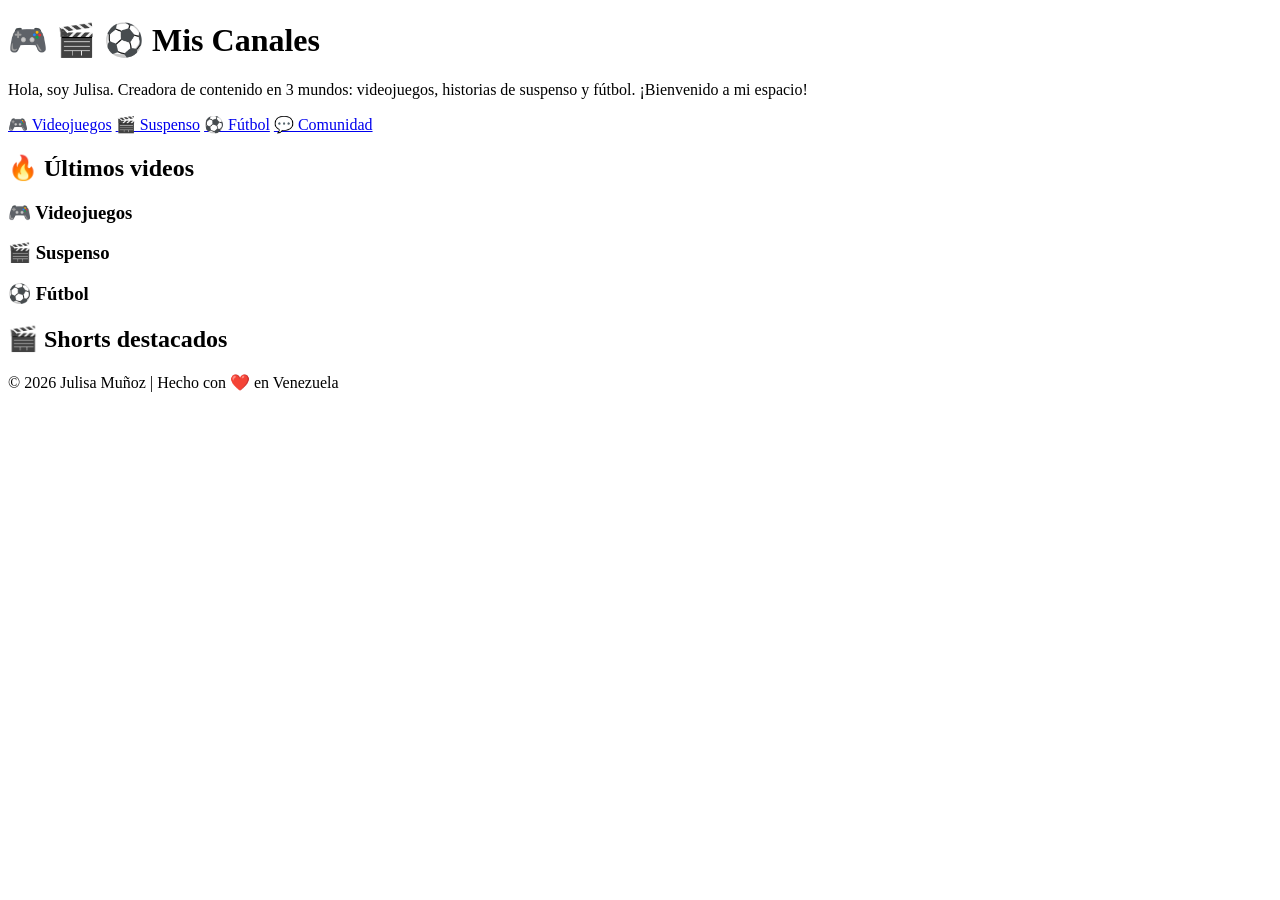
==== index.html @ 4192f568 "Add initial HTML structure for Julisa Muñoz's site" ====
<!DOCTYPE html>
<html lang="es">
<head>
  <meta charset="UTF-8" />
  <meta name="viewport" content="width=device-width, initial-scale=1.0"/>
  <title>Mis Canales | Julisa Muñoz</title>
  <link rel="stylesheet" href="css/styles.css" />
  <link rel="stylesheet" href="css/gaming.css" id="channel-theme" />
</head>
<body>
  <header class="main-header">
    <h1>🎮 🎬 ⚽ Mis Canales</h1>
    <p class="bio">Hola, soy Julisa. Creadora de contenido en 3 mundos: videojuegos, historias de suspenso y fútbol. ¡Bienvenido a mi espacio!</p>
    <nav>
      <a href="gaming.html">🎮 Videojuegos</a>
      <a href="suspense.html">🎬 Suspenso</a>
      <a href="futbol.html">⚽ Fútbol</a>
      <a href="comunidad.html">💬 Comunidad</a>
    </nav>
  </header>

  <main>
    <!-- Sección: Últimos videos -->
    <section class="videos-grid" id="latest-videos">
      <h2>🔥 Últimos videos</h2>
      <div class="channel-column" data-channel="gaming">
        <h3>🎮 Videojuegos</h3>
        <div class="video-list" id="gaming-feed"></div>
      </div>
      <div class="channel-column" data-channel="suspense">
        <h3>🎬 Suspenso</h3>
        <div class="video-list" id="suspense-feed"></div>
      </div>
      <div class="channel-column" data-channel="futbol">
        <h3>⚽ Fútbol</h3>
        <div class="video-list" id="futbol-feed"></div>
      </div>
    </section>

    <!-- Sección: Shorts -->
    <section class="shorts-grid" id="latest-shorts">
      <h2>🎬 Shorts destacados</h2>
      <div class="shorts-container" id="shorts-feed"></div>
    </section>

    <!-- Botón EN VIVO (manual) -->
    <section class="live-notice" id="live-banner" style="display:none;">
      <span class="live-badge">🔴 EN VIVO AHORA</span>
      <a href="https://youtube.com/@tucanal" target="_blank" class="live-link">Ver transmisión →</a>
    </section>
  </main>

  <footer>
    <p>© 2026 Julisa Muñoz | Hecho con ❤️ en Venezuela</p>
  </footer>

  <script src="js/youtube-rss.js"></script>
  <script>
    // Configuración: Reemplaza con tus Channel IDs
    const CHANNELS = {
      gaming: 'UCXXXXXXXXXXXXXXXXXXXXXXX',
      suspense: 'UCYYYYYYYYYYYYYYYYYYYYYYY',
      futbol: 'UCZZZZZZZZZZZZZZZZZZZZZZZ'
    };
    // Cargar feeds al iniciar
    document.addEventListener('DOMContentLoaded', () => {
      loadYouTubeFeed(CHANNELS.gaming, 'gaming-feed', 6);
      loadYouTubeFeed(CHANNELS.suspense, 'suspense-feed', 6);
      loadYouTubeFeed(CHANNELS.futbol, 'futbol-feed', 6);
      loadShortsFeed(CHANNELS, 'shorts-feed', 3);
    });
  </script>
</body>
</html>
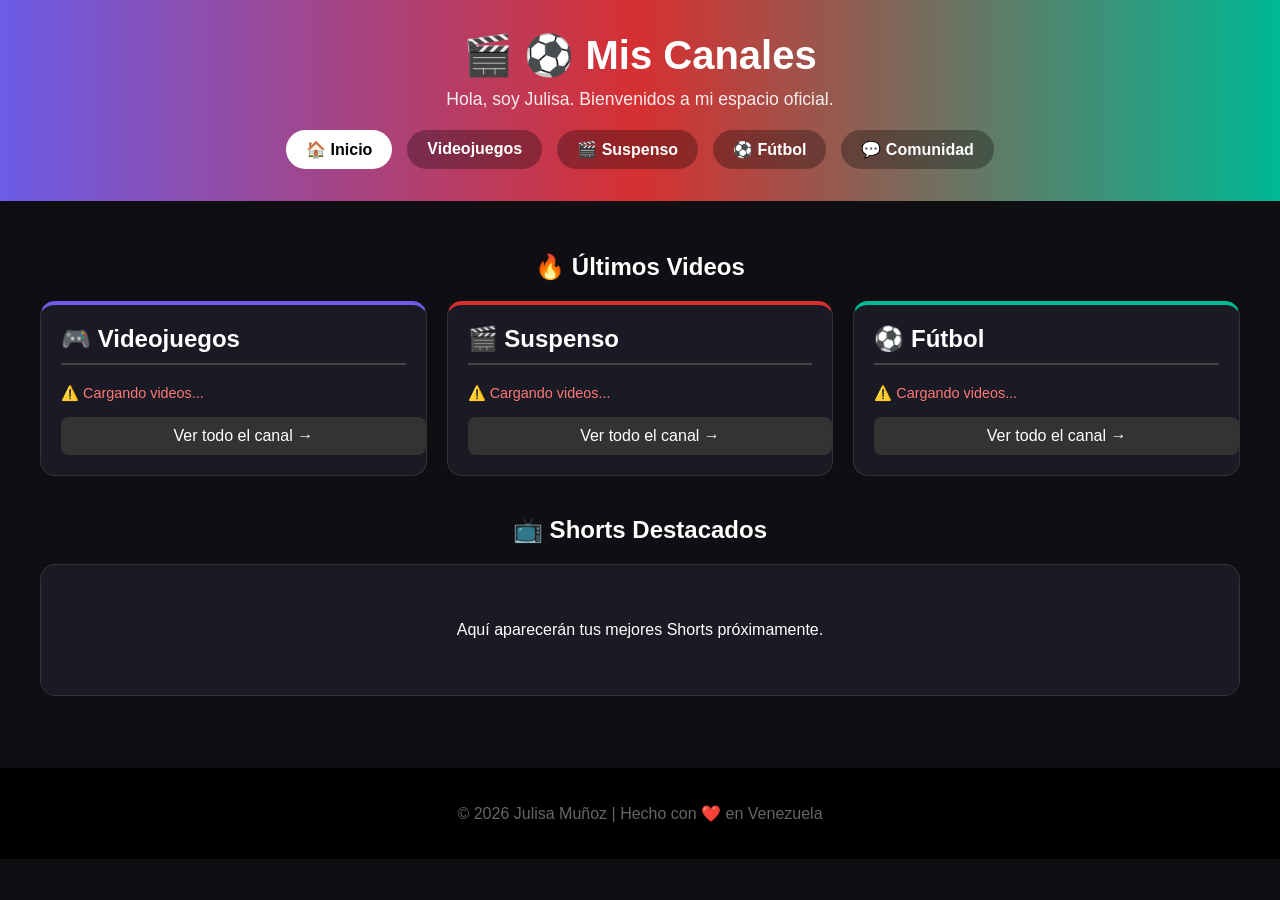
==== commit 0f45d421: "Update index.html" ====
--- a/index.html
+++ b/index.html
@@ -1,74 +1,152 @@
 <!DOCTYPE html>
 <html lang="es">
 <head>
-  <meta charset="UTF-8" />
-  <meta name="viewport" content="width=device-width, initial-scale=1.0"/>
-  <title>Mis Canales | Julisa Muñoz</title>
-  <link rel="stylesheet" href="css/styles.css" />
-  <link rel="stylesheet" href="css/gaming.css" id="channel-theme" />
+    <meta charset="UTF-8">
+    <meta name="viewport" content="width=device-width, initial-scale=1.0">
+    <title>Mis Canales | Julisa Muñoz</title>
+    <style>
+        /* ESTILOS GENERALES */
+        body {
+            margin: 0;
+            font-family: 'Segoe UI', Tahoma, Geneva, Verdana, sans-serif;
+            background-color: #0f0f13; /* Fondo oscuro elegante */
+            color: white;
+        }
+
+        /* ENCABEZADO CON FUSIÓN DE COLORES */
+        header {
+            background: linear-gradient(90deg, #6c5ce7 0%, #d63031 50%, #00b894 100%);
+            padding: 2rem 1rem;
+            text-align: center;
+        }
+
+        header h1 { margin: 0; font-size: 2.5rem; }
+        header p { margin: 10px 0 20px 0; font-size: 1.1rem; opacity: 0.9; }
+
+        /* MENÚ DE NAVEGACIÓN */
+        nav {
+            display: flex;
+            justify-content: center;
+            gap: 15px;
+            flex-wrap: wrap;
+        }
+
+        nav a {
+            background: rgba(0,0,0,0.3);
+            color: white;
+            padding: 10px 20px;
+            text-decoration: none;
+            border-radius: 25px;
+            font-weight: bold;
+            transition: transform 0.2s;
+        }
+
+        nav a:hover { transform: scale(1.1); background: rgba(0,0,0,0.6); }
+
+        /* CONTENIDO PRINCIPAL */
+        main {
+            max-width: 1200px;
+            margin: 0 auto;
+            padding: 2rem;
+        }
+
+        /* SECCIÓN DE CANALES (GRID) */
+        .grid-canales {
+            display: grid;
+            grid-template-columns: repeat(auto-fit, minmax(300px, 1fr)); /* Esto hace que se pongan al lado */
+            gap: 20px;
+            margin-top: 20px;
+        }
+
+        .card-canal {
+            background: #1a1a24;
+            border-radius: 15px;
+            padding: 20px;
+            border: 1px solid #333;
+        }
+
+        .card-canal h2 { margin-top: 0; border-bottom: 2px solid #444; padding-bottom: 10px; }
+        
+        /* COLORES ESPECÍFICOS PARA BORDES */
+        .gaming { border-top: 4px solid #6c5ce7; }
+        .suspense { border-top: 4px solid #d63031; }
+        .futbol { border-top: 4px solid #00b894; }
+
+        .btn-ver-mas {
+            display: block;
+            width: 100%;
+            padding: 10px;
+            margin-top: 15px;
+            background: #333;
+            color: white;
+            text-align: center;
+            text-decoration: none;
+            border-radius: 8px;
+        }
+
+        /* ERROR MESSAGE FIX */
+        .error-msg { color: #ff7675; font-size: 0.9rem; }
+
+        /* PIE DE PÁGINA */
+        footer {
+            text-align: center;
+            padding: 20px;
+            background: #000;
+            margin-top: 40px;
+            color: #666;
+        }
+    </style>
 </head>
 <body>
-  <header class="main-header">
-    <h1>🎮 🎬 ⚽ Mis Canales</h1>
-    <p class="bio">Hola, soy Julisa. Creadora de contenido en 3 mundos: videojuegos, historias de suspenso y fútbol. ¡Bienvenido a mi espacio!</p>
-    <nav>
-      <a href="gaming.html">🎮 Videojuegos</a>
-      <a href="suspense.html">🎬 Suspenso</a>
-      <a href="futbol.html">⚽ Fútbol</a>
-      <a href="comunidad.html">💬 Comunidad</a>
-    </nav>
-  </header>
 
-  <main>
-    <!-- Sección: Últimos videos -->
-    <section class="videos-grid" id="latest-videos">
-      <h2>🔥 Últimos videos</h2>
-      <div class="channel-column" data-channel="gaming">
-        <h3>🎮 Videojuegos</h3>
-        <div class="video-list" id="gaming-feed"></div>
-      </div>
-      <div class="channel-column" data-channel="suspense">
-        <h3>🎬 Suspenso</h3>
-        <div class="video-list" id="suspense-feed"></div>
-      </div>
-      <div class="channel-column" data-channel="futbol">
-        <h3>⚽ Fútbol</h3>
-        <div class="video-list" id="futbol-feed"></div>
-      </div>
-    </section>
+    <header>
+        <h1> 🎬 ⚽ Mis Canales</h1>
+        <p>Hola, soy Julisa. Bienvenidos a mi espacio oficial.</p>
+        
+        <nav>
+            <a href="index.html" style="background: white; color: black;">🏠 Inicio</a>
+            <a href="gaming.html"> Videojuegos</a>
+            <a href="suspense.html">🎬 Suspenso</a>
+            <a href="futbol.html">⚽ Fútbol</a>
+            <a href="comunidad.html">💬 Comunidad</a>
+        </nav>
+    </header>
 
-    <!-- Sección: Shorts -->
-    <section class="shorts-grid" id="latest-shorts">
-      <h2>🎬 Shorts destacados</h2>
-      <div class="shorts-container" id="shorts-feed"></div>
-    </section>
+    <main>
+        <h2 style="text-align: center;">🔥 Últimos Videos</h2>
+        
+        <div class="grid-canales">
+            <!-- Canal Videojuegos -->
+            <div class="card-canal gaming">
+                <h2>🎮 Videojuegos</h2>
+                <p class="error-msg">⚠️ Cargando videos...</p>
+                <a href="gaming.html" class="btn-ver-mas">Ver todo el canal →</a>
+            </div>
 
-    <!-- Botón EN VIVO (manual) -->
-    <section class="live-notice" id="live-banner" style="display:none;">
-      <span class="live-badge">🔴 EN VIVO AHORA</span>
-      <a href="https://youtube.com/@tucanal" target="_blank" class="live-link">Ver transmisión →</a>
-    </section>
-  </main>
+            <!-- Canal Suspenso -->
+            <div class="card-canal suspense">
+                <h2>🎬 Suspenso</h2>
+                <p class="error-msg">⚠️ Cargando videos...</p>
+                <a href="suspense.html" class="btn-ver-mas">Ver todo el canal →</a>
+            </div>
 
-  <footer>
-    <p>© 2026 Julisa Muñoz | Hecho con ❤️ en Venezuela</p>
-  </footer>
+            <!-- Canal Fútbol -->
+            <div class="card-canal futbol">
+                <h2>⚽ Fútbol</h2>
+                <p class="error-msg">⚠️ Cargando videos...</p>
+                <a href="futbol.html" class="btn-ver-mas">Ver todo el canal →</a>
+            </div>
+        </div>
 
-  <script src="js/youtube-rss.js"></script>
-  <script>
-    // Configuración: Reemplaza con tus Channel IDs
-    const CHANNELS = {
-      gaming: 'UCXXXXXXXXXXXXXXXXXXXXXXX',
-      suspense: 'UCYYYYYYYYYYYYYYYYYYYYYYY',
-      futbol: 'UCZZZZZZZZZZZZZZZZZZZZZZZ'
-    };
-    // Cargar feeds al iniciar
-    document.addEventListener('DOMContentLoaded', () => {
-      loadYouTubeFeed(CHANNELS.gaming, 'gaming-feed', 6);
-      loadYouTubeFeed(CHANNELS.suspense, 'suspense-feed', 6);
-      loadYouTubeFeed(CHANNELS.futbol, 'futbol-feed', 6);
-      loadShortsFeed(CHANNELS, 'shorts-feed', 3);
-    });
-  </script>
+        <h2 style="text-align: center; margin-top: 40px;">📺 Shorts Destacados</h2>
+        <div class="card-canal" style="text-align: center; padding: 40px;">
+            <p>Aquí aparecerán tus mejores Shorts próximamente.</p>
+        </div>
+    </main>
+
+    <footer>
+        <p>© 2026 Julisa Muñoz | Hecho con ❤️ en Venezuela</p>
+    </footer>
+
 </body>
 </html>
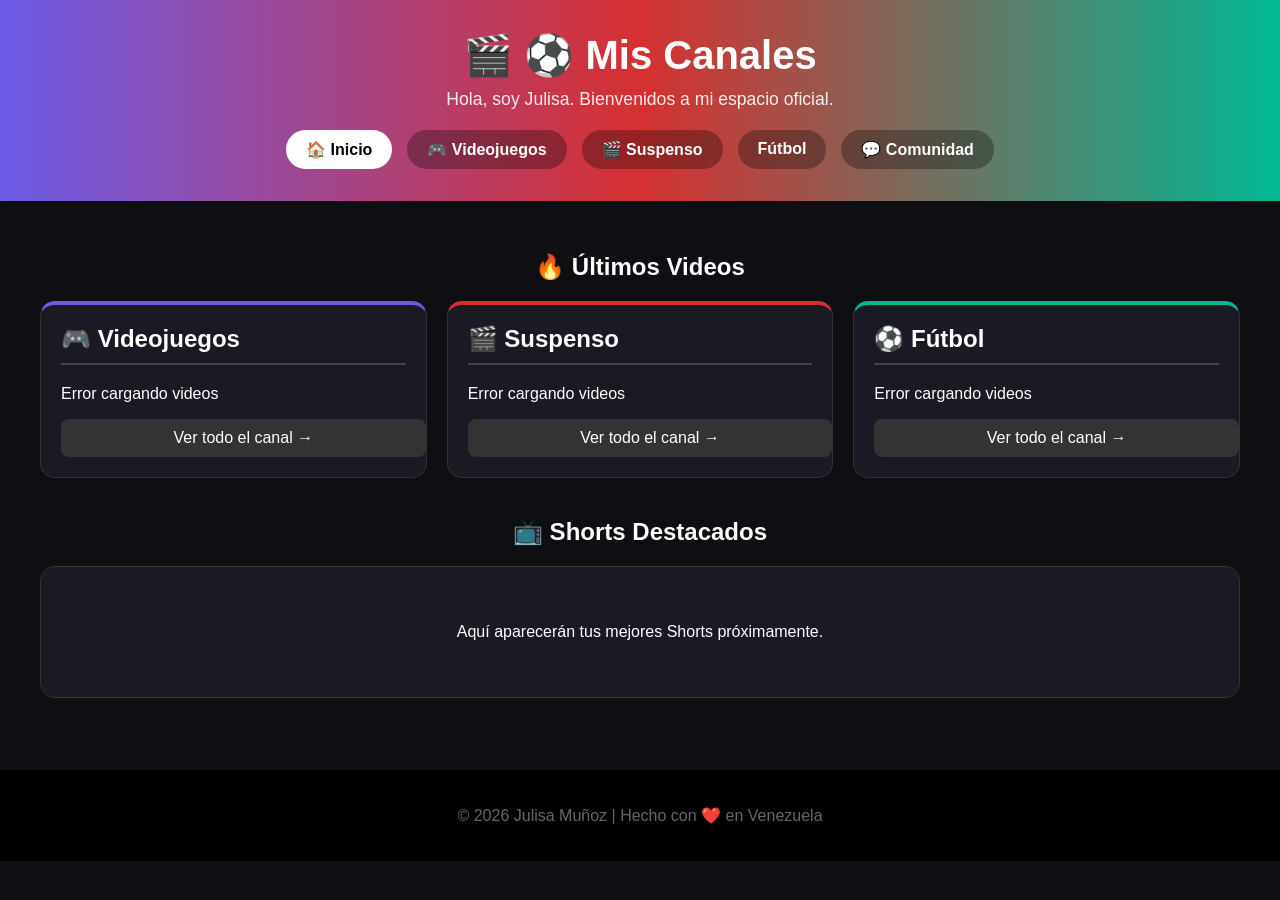
==== commit 8122644c: "Update index.html" ====
--- a/index.html
+++ b/index.html
@@ -5,135 +5,60 @@
     <meta name="viewport" content="width=device-width, initial-scale=1.0">
     <title>Mis Canales | Julisa Muñoz</title>
     <style>
-        /* ESTILOS GENERALES */
-        body {
-            margin: 0;
-            font-family: 'Segoe UI', Tahoma, Geneva, Verdana, sans-serif;
-            background-color: #0f0f13; /* Fondo oscuro elegante */
-            color: white;
-        }
-
-        /* ENCABEZADO CON FUSIÓN DE COLORES */
-        header {
-            background: linear-gradient(90deg, #6c5ce7 0%, #d63031 50%, #00b894 100%);
-            padding: 2rem 1rem;
-            text-align: center;
-        }
-
+        body { margin: 0; font-family: 'Segoe UI', Tahoma, Geneva, Verdana, sans-serif; background-color: #0f0f13; color: white; }
+        header { background: linear-gradient(90deg, #6c5ce7 0%, #d63031 50%, #00b894 100%); padding: 2rem 1rem; text-align: center; }
         header h1 { margin: 0; font-size: 2.5rem; }
         header p { margin: 10px 0 20px 0; font-size: 1.1rem; opacity: 0.9; }
-
-        /* MENÚ DE NAVEGACIÓN */
-        nav {
-            display: flex;
-            justify-content: center;
-            gap: 15px;
-            flex-wrap: wrap;
-        }
-
-        nav a {
-            background: rgba(0,0,0,0.3);
-            color: white;
-            padding: 10px 20px;
-            text-decoration: none;
-            border-radius: 25px;
-            font-weight: bold;
-            transition: transform 0.2s;
-        }
-
+        nav { display: flex; justify-content: center; gap: 15px; flex-wrap: wrap; }
+        nav a { background: rgba(0,0,0,0.3); color: white; padding: 10px 20px; text-decoration: none; border-radius: 25px; font-weight: bold; transition: transform 0.2s; }
         nav a:hover { transform: scale(1.1); background: rgba(0,0,0,0.6); }
-
-        /* CONTENIDO PRINCIPAL */
-        main {
-            max-width: 1200px;
-            margin: 0 auto;
-            padding: 2rem;
-        }
-
-        /* SECCIÓN DE CANALES (GRID) */
-        .grid-canales {
-            display: grid;
-            grid-template-columns: repeat(auto-fit, minmax(300px, 1fr)); /* Esto hace que se pongan al lado */
-            gap: 20px;
-            margin-top: 20px;
-        }
-
-        .card-canal {
-            background: #1a1a24;
-            border-radius: 15px;
-            padding: 20px;
-            border: 1px solid #333;
-        }
-
+        main { max-width: 1200px; margin: 0 auto; padding: 2rem; }
+        .grid-canales { display: grid; grid-template-columns: repeat(auto-fit, minmax(300px, 1fr)); gap: 20px; margin-top: 20px; }
+        .card-canal { background: #1a1a24; border-radius: 15px; padding: 20px; border: 1px solid #333; }
         .card-canal h2 { margin-top: 0; border-bottom: 2px solid #444; padding-bottom: 10px; }
-        
-        /* COLORES ESPECÍFICOS PARA BORDES */
         .gaming { border-top: 4px solid #6c5ce7; }
         .suspense { border-top: 4px solid #d63031; }
         .futbol { border-top: 4px solid #00b894; }
-
-        .btn-ver-mas {
-            display: block;
-            width: 100%;
-            padding: 10px;
-            margin-top: 15px;
-            background: #333;
-            color: white;
-            text-align: center;
-            text-decoration: none;
-            border-radius: 8px;
-        }
-
-        /* ERROR MESSAGE FIX */
-        .error-msg { color: #ff7675; font-size: 0.9rem; }
-
-        /* PIE DE PÁGINA */
-        footer {
-            text-align: center;
-            padding: 20px;
-            background: #000;
-            margin-top: 40px;
-            color: #666;
-        }
+        .btn-ver-mas { display: block; width: 100%; padding: 10px; margin-top: 15px; background: #333; color: white; text-align: center; text-decoration: none; border-radius: 8px; }
+        .video-list { list-style: none; padding: 0; }
+        .video-item { margin-bottom: 15px; padding-bottom: 10px; border-bottom: 1px solid #333; }
+        .video-item a { color: #fff; text-decoration: none; font-weight: 500; }
+        .video-item span { display: block; font-size: 0.8rem; color: #aaa; margin-top: 5px; }
+        footer { text-align: center; padding: 20px; background: #000; margin-top: 40px; color: #666; }
     </style>
 </head>
 <body>
-
     <header>
-        <h1> 🎬 ⚽ Mis Canales</h1>
+        <h1>🎬 ⚽ Mis Canales</h1>
         <p>Hola, soy Julisa. Bienvenidos a mi espacio oficial.</p>
-        
         <nav>
             <a href="index.html" style="background: white; color: black;">🏠 Inicio</a>
-            <a href="gaming.html"> Videojuegos</a>
+            <a href="gaming.html">🎮 Videojuegos</a>
             <a href="suspense.html">🎬 Suspenso</a>
-            <a href="futbol.html">⚽ Fútbol</a>
+            <a href="futbol.html"> Fútbol</a>
             <a href="comunidad.html">💬 Comunidad</a>
         </nav>
     </header>
 
     <main>
         <h2 style="text-align: center;">🔥 Últimos Videos</h2>
-        
         <div class="grid-canales">
-            <!-- Canal Videojuegos -->
+            <!-- Videojuegos -->
             <div class="card-canal gaming">
                 <h2>🎮 Videojuegos</h2>
-                <p class="error-msg">⚠️ Cargando videos...</p>
+                <ul class="video-list" id="feed-gaming"></ul>
                 <a href="gaming.html" class="btn-ver-mas">Ver todo el canal →</a>
             </div>
-
-            <!-- Canal Suspenso -->
+            <!-- Suspenso -->
             <div class="card-canal suspense">
                 <h2>🎬 Suspenso</h2>
-                <p class="error-msg">⚠️ Cargando videos...</p>
+                <ul class="video-list" id="feed-suspense"></ul>
                 <a href="suspense.html" class="btn-ver-mas">Ver todo el canal →</a>
             </div>
-
-            <!-- Canal Fútbol -->
+            <!-- Fútbol -->
             <div class="card-canal futbol">
                 <h2>⚽ Fútbol</h2>
-                <p class="error-msg">⚠️ Cargando videos...</p>
+                <ul class="video-list" id="feed-futbol"></ul>
                 <a href="futbol.html" class="btn-ver-mas">Ver todo el canal →</a>
             </div>
         </div>
@@ -148,5 +73,39 @@
         <p>© 2026 Julisa Muñoz | Hecho con ❤️ en Venezuela</p>
     </footer>
 
+    <script>
+        // --- CONFIGURACIÓN: CAMBIA LOS IDs POR LOS TUYOS ---
+        const CHANNEL_IDS = {
+            gaming: 'UCxxxxxxxxxxxxxx', // Pega aquí el ID del canal de juegos
+            suspense: 'UCxxxxxxxxxxxxxx', // Pega aquí el ID del canal de suspenso
+            futbol: 'UCxxxxxxxxxxxxxx' // Pega aquí el ID del canal de fútbol
+        };
+
+        async function loadVideos(channelKey, listId) {
+            const url = `https://www.youtube.com/feeds/videos.xml?channel_id=${CHANNEL_IDS[channelKey]}`;
+            const api = `https://api.rss2json.com/v1/api.json?rss_url=${encodeURIComponent(url)}`;
+            
+            try {
+                const res = await fetch(api);
+                const data = await res.json();
+                const list = document.getElementById(listId);
+                
+                data.items.slice(0, 3).forEach(item => {
+                    const li = document.createElement('li');
+                    li.className = 'video-item';
+                    li.innerHTML = `<a href="${item.link}" target="_blank">${item.title}</a><span>${new Date(item.pubDate).toLocaleDateString()}</span>`;
+                    list.appendChild(li);
+                });
+            } catch(e) {
+                document.getElementById(listId).innerHTML = "<li>Error cargando videos</li>";
+            }
+        }
+
+        document.addEventListener('DOMContentLoaded', () => {
+            loadVideos('gaming', 'feed-gaming');
+            loadVideos('suspense', 'feed-suspense');
+            loadVideos('futbol', 'feed-futbol');
+        });
+    </script>
 </body>
 </html>
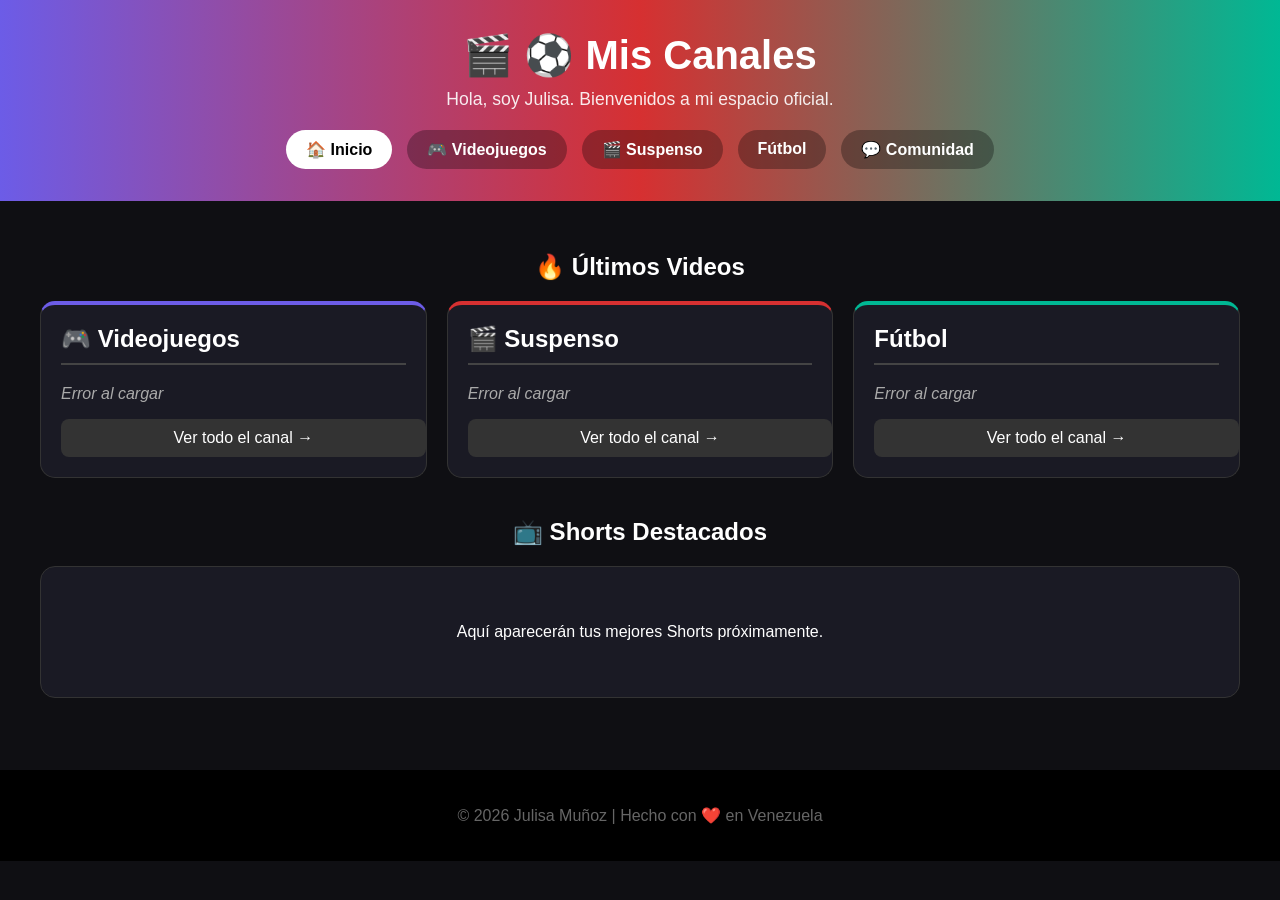
==== commit d905e8b4: "Update index.html" ====
--- a/index.html
+++ b/index.html
@@ -22,9 +22,12 @@
         .btn-ver-mas { display: block; width: 100%; padding: 10px; margin-top: 15px; background: #333; color: white; text-align: center; text-decoration: none; border-radius: 8px; }
         .video-list { list-style: none; padding: 0; }
         .video-item { margin-bottom: 15px; padding-bottom: 10px; border-bottom: 1px solid #333; }
-        .video-item a { color: #fff; text-decoration: none; font-weight: 500; }
+        .video-item a { color: #fff; text-decoration: none; font-weight: 500; display: block; }
+        .video-item a:hover { color: #6c5ce7; }
         .video-item span { display: block; font-size: 0.8rem; color: #aaa; margin-top: 5px; }
+        .loading { color: #aaa; font-style: italic; }
         footer { text-align: center; padding: 20px; background: #000; margin-top: 40px; color: #666; }
+        @media (max-width: 768px) { header h1 { font-size: 1.8rem; } nav { flex-direction: column; align-items: center; } }
     </style>
 </head>
 <body>
@@ -43,26 +46,22 @@
     <main>
         <h2 style="text-align: center;">🔥 Últimos Videos</h2>
         <div class="grid-canales">
-            <!-- Videojuegos -->
             <div class="card-canal gaming">
                 <h2>🎮 Videojuegos</h2>
-                <ul class="video-list" id="feed-gaming"></ul>
+                <ul class="video-list" id="feed-gaming"><li class="loading">Cargando...</li></ul>
                 <a href="gaming.html" class="btn-ver-mas">Ver todo el canal →</a>
             </div>
-            <!-- Suspenso -->
             <div class="card-canal suspense">
                 <h2>🎬 Suspenso</h2>
-                <ul class="video-list" id="feed-suspense"></ul>
+                <ul class="video-list" id="feed-suspense"><li class="loading">Cargando...</li></ul>
                 <a href="suspense.html" class="btn-ver-mas">Ver todo el canal →</a>
             </div>
-            <!-- Fútbol -->
             <div class="card-canal futbol">
-                <h2>⚽ Fútbol</h2>
-                <ul class="video-list" id="feed-futbol"></ul>
+                <h2> Fútbol</h2>
+                <ul class="video-list" id="feed-futbol"><li class="loading">Cargando...</li></ul>
                 <a href="futbol.html" class="btn-ver-mas">Ver todo el canal →</a>
             </div>
         </div>
-
         <h2 style="text-align: center; margin-top: 40px;">📺 Shorts Destacados</h2>
         <div class="card-canal" style="text-align: center; padding: 40px;">
             <p>Aquí aparecerán tus mejores Shorts próximamente.</p>
@@ -74,33 +73,35 @@
     </footer>
 
     <script>
-        // --- CONFIGURACIÓN: CAMBIA LOS IDs POR LOS TUYOS ---
+        // ⚠️ CAMBIA ESTOS IDs POR LOS TUYOS (busca "channelId" en el código fuente de YouTube)
         const CHANNEL_IDS = {
-            gaming: 'UCxxxxxxxxxxxxxx', // Pega aquí el ID del canal de juegos
-            suspense: 'UCxxxxxxxxxxxxxx', // Pega aquí el ID del canal de suspenso
-            futbol: 'UCxxxxxxxxxxxxxx' // Pega aquí el ID del canal de fútbol
+            gaming: 'UCxxxxxxxxxxxxxxxxxxxxxxx',  // @Jullverse
+            suspense: 'UCxxxxxxxxxxxxxxxxxxxxxxx', // @BitdeSuspenso
+            futbol: 'UCxxxxxxxxxxxxxxxxxxxxxxx'    // @VinotintoGalactico
         };
 
         async function loadVideos(channelKey, listId) {
             const url = `https://www.youtube.com/feeds/videos.xml?channel_id=${CHANNEL_IDS[channelKey]}`;
             const api = `https://api.rss2json.com/v1/api.json?rss_url=${encodeURIComponent(url)}`;
-            
             try {
                 const res = await fetch(api);
                 const data = await res.json();
                 const list = document.getElementById(listId);
-                
-                data.items.slice(0, 3).forEach(item => {
-                    const li = document.createElement('li');
-                    li.className = 'video-item';
-                    li.innerHTML = `<a href="${item.link}" target="_blank">${item.title}</a><span>${new Date(item.pubDate).toLocaleDateString()}</span>`;
-                    list.appendChild(li);
-                });
+                if (data.status === 'ok' && data.items.length > 0) {
+                    list.innerHTML = '';
+                    data.items.slice(0, 3).forEach(item => {
+                        const li = document.createElement('li');
+                        li.className = 'video-item';
+                        li.innerHTML = `<a href="${item.link}" target="_blank">${item.title}</a><span>${new Date(item.pubDate).toLocaleDateString('es-VE')}</span>`;
+                        list.appendChild(li);
+                    });
+                } else {
+                    list.innerHTML = '<li class="loading">Sin videos recientes</li>';
+                }
             } catch(e) {
-                document.getElementById(listId).innerHTML = "<li>Error cargando videos</li>";
+                document.getElementById(listId).innerHTML = "<li class='loading'>Error al cargar</li>";
             }
         }
-
         document.addEventListener('DOMContentLoaded', () => {
             loadVideos('gaming', 'feed-gaming');
             loadVideos('suspense', 'feed-suspense');
